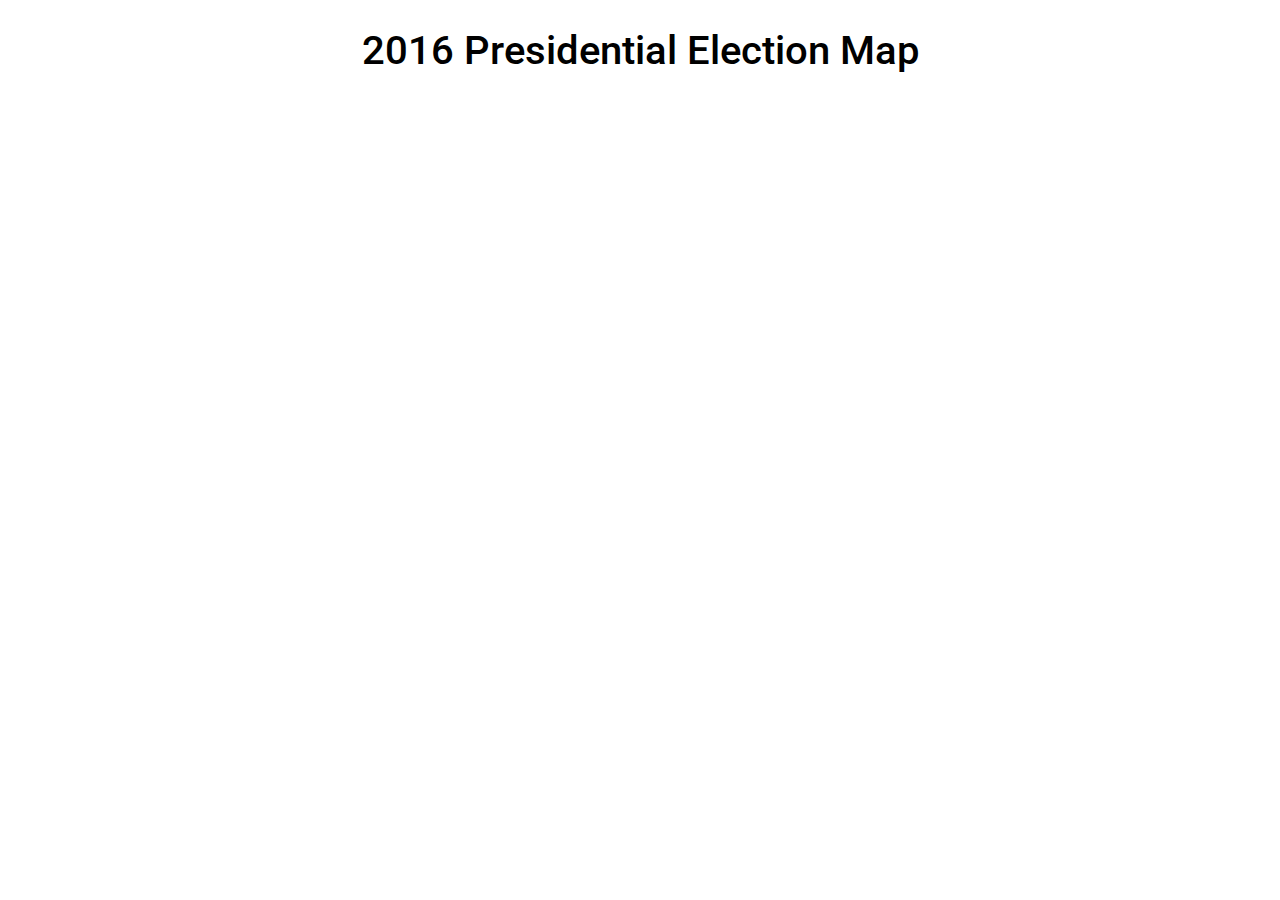
==== index.html @ 7efaa116 "testing" ====
<!DOCTYPE html>
<html>
  <head>
    <link rel="stylesheet" href="style.css">
    <title>Election Map</title>
  </head>
  <body>
    <h1>2016 Presidential Election Map</h1>
    <svg width="960" height="600"></svg>
    <script src="https://d3js.org/d3.v4.min.js"></script>
    <script src="https://d3js.org/d3-scale-chromatic.v1.min.js"></script>
    <script src="https://d3js.org/topojson.v2.min.js"></script>
    <script src="script.js"></script>
  </body>
</html>
---- style.css ----
@import url('https://fonts.googleapis.com/css?family=Roboto:400,500,700,900');
.counties :hover {
    opacity: 0.2;
}

h1 {
    font-weight: 500;
    font-size: 40px;
}

.county-borders {
    fill: none;
    stroke: white;
    stroke-width: 0.5px;
    stroke-linejoin: round;
    stroke-linecap: round;
    pointer-events: none;
}

div.tooltip {
    position: absolute;
    text-align: center;
    width: 150px;
    height: 70px;
    padding: 2px;
    font-size: 12px;
    background: white;
    border: 0px;
    border-radius: 8px;
    pointer-events: none;
    opacity: 0;
}

html {
    text-align: center;
    font-family: 'Roboto', sans-serif;
}
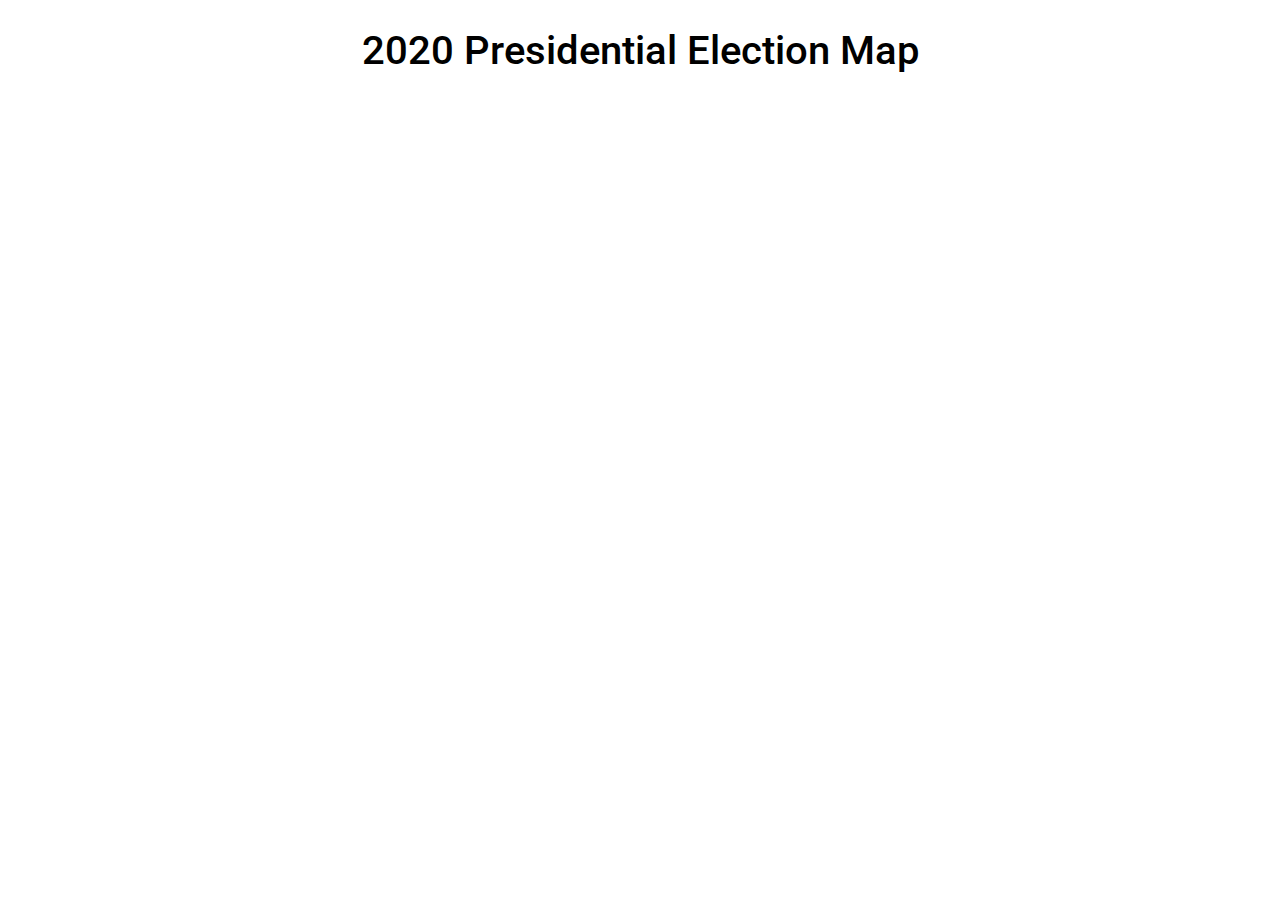
==== commit e1bae556: "edits" ====
--- a/index.html
+++ b/index.html
@@ -5,7 +5,7 @@
     <title>Election Map</title>
   </head>
   <body>
-    <h1>2016 Presidential Election Map</h1>
+    <h1>2020 Presidential Election Map</h1>
     <svg width="960" height="600"></svg>
     <script src="https://d3js.org/d3.v4.min.js"></script>
     <script src="https://d3js.org/d3-scale-chromatic.v1.min.js"></script>
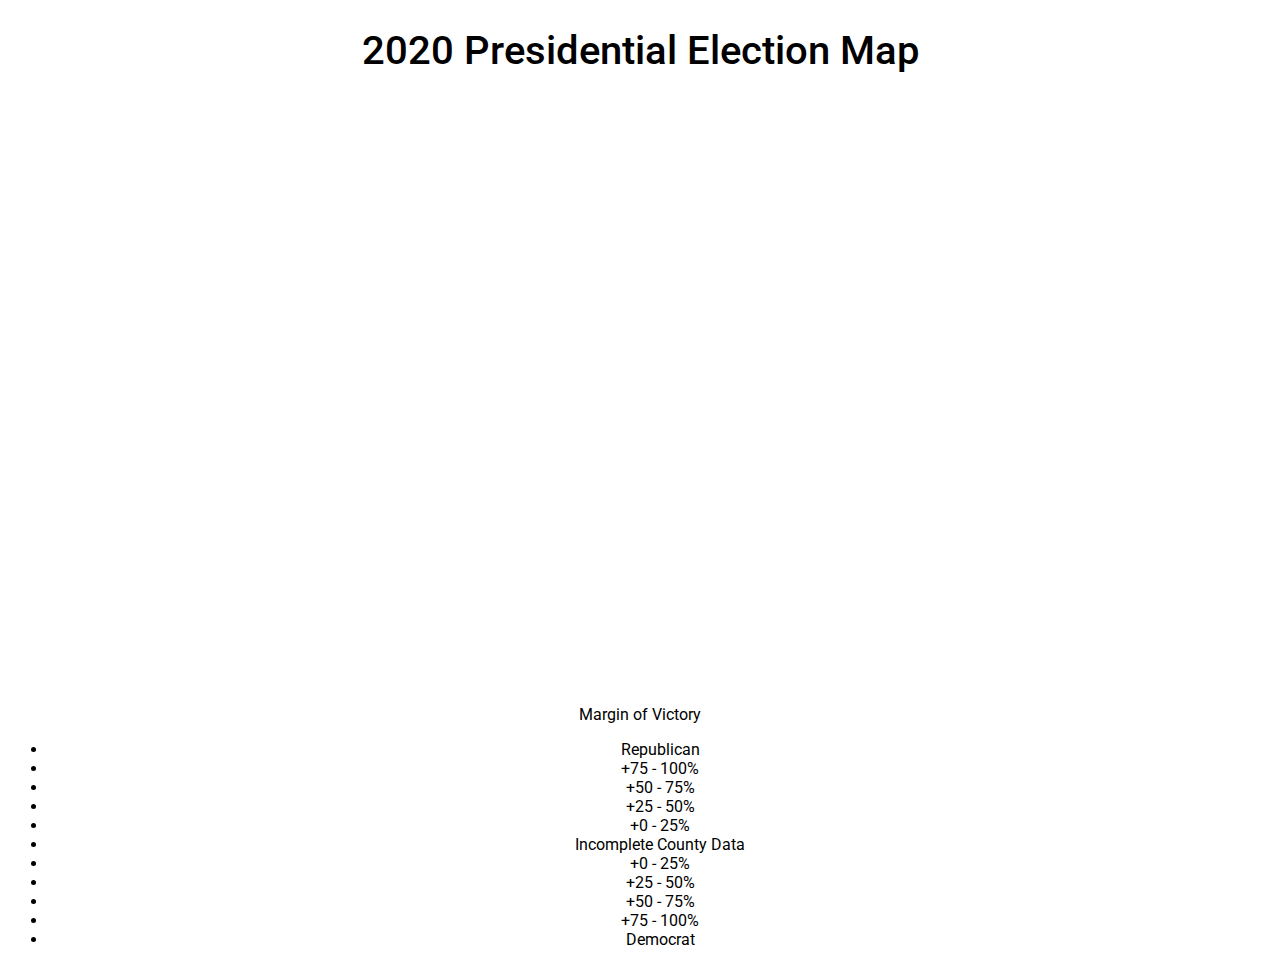
==== commit 281c1a55: "design change" ====
--- a/index.html
+++ b/index.html
@@ -7,9 +7,31 @@
   <body>
     <h1>2020 Presidential Election Map</h1>
     <svg width="960" height="600"></svg>
+    <!-- Get our d3 imports in -->
     <script src="https://d3js.org/d3.v4.min.js"></script>
     <script src="https://d3js.org/d3-scale-chromatic.v1.min.js"></script>
     <script src="https://d3js.org/topojson.v2.min.js"></script>
+
+    <!-- Actual visualization -->
     <script src="script.js"></script>
+
+    <div class='my-legend'></div>
+      <div class='legend-title'>Margin of Victory</div>
+      <div class='legend-scale'>
+        <ul class='legend-labels'>
+          <li>Republican</li>
+          <li><span style='background:#7d0101;'></span>+75 - 100%</li>
+          <li><span style='background:#b82c2c;'></span>+50 - 75%</li>
+          <li><span style='background:#d66b6b;'></span>+25 - 50%</li>
+          <li><span style='background:#fcb3b3;'></span>+0 - 25%</li>
+          <li><span style='background:#808080;'></span>Incomplete County Data</li>
+          <li><span style='background:#b0cbff;'></span>+0 - 25%</li>
+          <li><span style='background:#5d7fc2;'></span>+25 - 50%</li>
+          <li><span style='background:#2750a1;'></span>+50 - 75%</li>
+          <li><span style='background:#002369;'></span>+75 - 100%</li>
+          <li>Democrat</li>
+        </ul>
+      </div>
+    </div>
   </body>
 </html>
--- a/style.css
+++ b/style.css
@@ -17,6 +17,10 @@
     pointer-events: none;
 }
 
+.counties path:hover {
+    cursor: pointer;
+}
+
 div.tooltip {
     position: absolute;
     text-align: center;
@@ -34,4 +38,34 @@
 html {
     text-align: center;
     font-family: 'Roboto', sans-serif;
+}
+
+
+.my-legend .legend-title {
+    text-align: left;
+    margin-bottom: 8px;
+    margin-left: 300px;
+    font-weight: bold;
+    font-size: 20px;
+}
+.my-legend .legend-scale ul {
+    margin: 0;
+    padding: 0;
+    float: left;
+    list-style: none;
+}
+.my-legend .legend-scale ul li {
+    display: block;
+    float: left;
+    width: 70px;
+    margin-bottom: 6px;
+    text-align: center;
+    font-size: 80%;
+    list-style: none;
+}
+.my-legend ul.legend-labels li span {
+    display: block;
+    float: left;
+    height: 15px;
+    width: 70px;
 }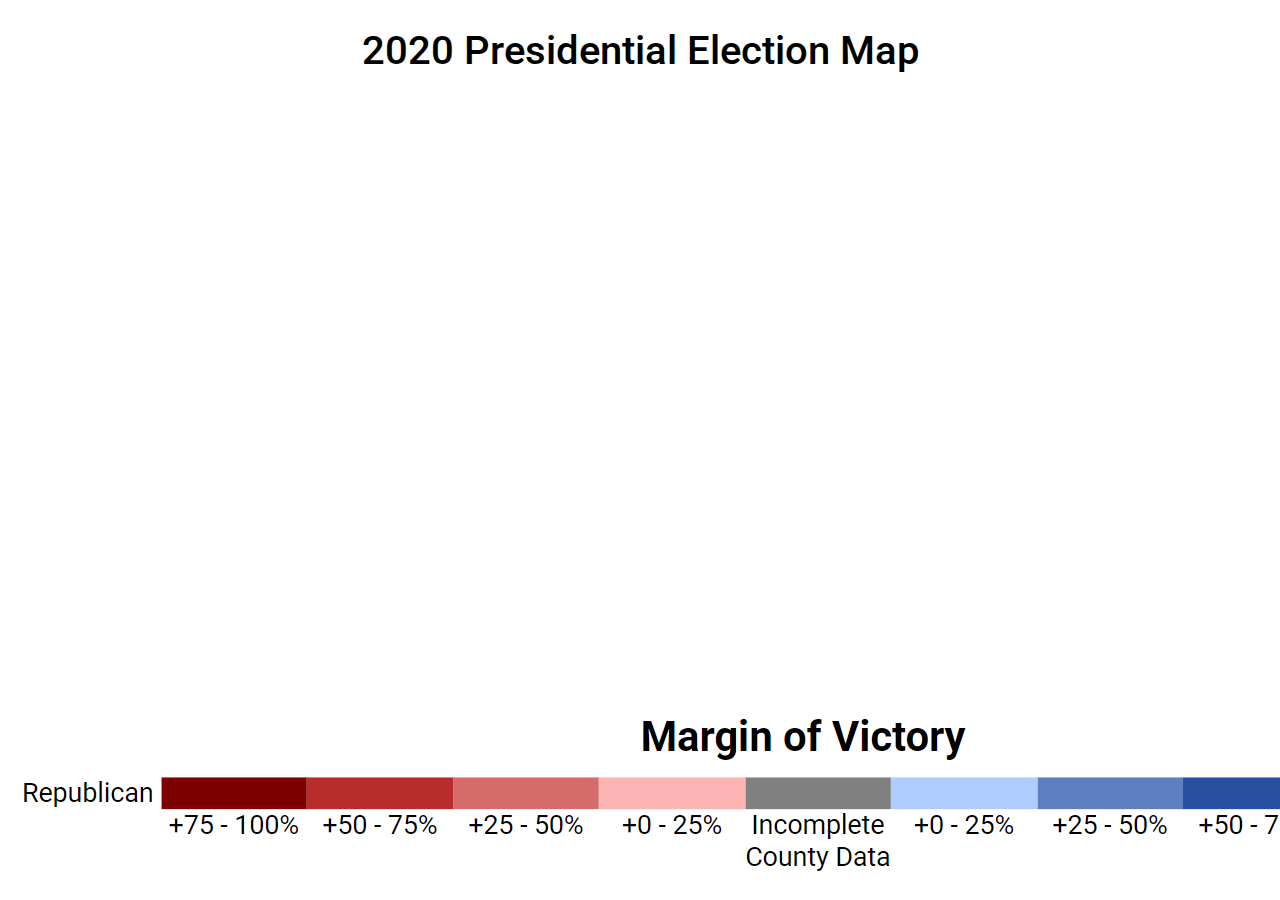
==== commit 2839d57c: "legend fix" ====
--- a/index.html
+++ b/index.html
@@ -15,23 +15,7 @@
     <!-- Actual visualization -->
     <script src="script.js"></script>
 
-    <div class='my-legend'></div>
-      <div class='legend-title'>Margin of Victory</div>
-      <div class='legend-scale'>
-        <ul class='legend-labels'>
-          <li>Republican</li>
-          <li><span style='background:#7d0101;'></span>+75 - 100%</li>
-          <li><span style='background:#b82c2c;'></span>+50 - 75%</li>
-          <li><span style='background:#d66b6b;'></span>+25 - 50%</li>
-          <li><span style='background:#fcb3b3;'></span>+0 - 25%</li>
-          <li><span style='background:#808080;'></span>Incomplete County Data</li>
-          <li><span style='background:#b0cbff;'></span>+0 - 25%</li>
-          <li><span style='background:#5d7fc2;'></span>+25 - 50%</li>
-          <li><span style='background:#2750a1;'></span>+50 - 75%</li>
-          <li><span style='background:#002369;'></span>+75 - 100%</li>
-          <li>Democrat</li>
-        </ul>
-      </div>
-    </div>
+    <img src="legend.png" alt="Color Encoding Legend">
+
   </body>
 </html>
--- a/style.css
+++ b/style.css
@@ -38,34 +38,4 @@
 html {
     text-align: center;
     font-family: 'Roboto', sans-serif;
-}
-
-
-.my-legend .legend-title {
-    text-align: left;
-    margin-bottom: 8px;
-    margin-left: 300px;
-    font-weight: bold;
-    font-size: 20px;
-}
-.my-legend .legend-scale ul {
-    margin: 0;
-    padding: 0;
-    float: left;
-    list-style: none;
-}
-.my-legend .legend-scale ul li {
-    display: block;
-    float: left;
-    width: 70px;
-    margin-bottom: 6px;
-    text-align: center;
-    font-size: 80%;
-    list-style: none;
-}
-.my-legend ul.legend-labels li span {
-    display: block;
-    float: left;
-    height: 15px;
-    width: 70px;
 }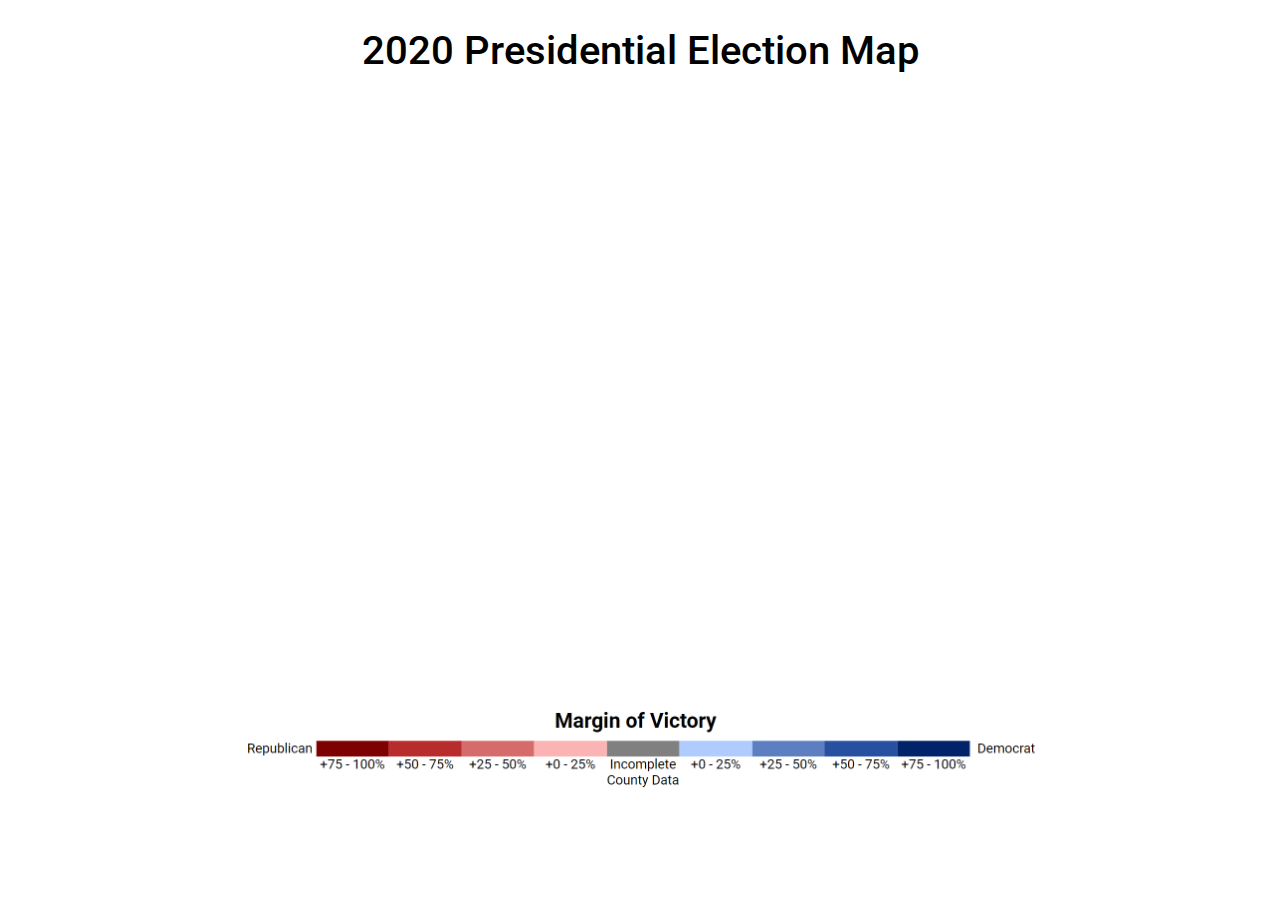
==== commit ee221a0c: "img size fix" ====
--- a/index.html
+++ b/index.html
@@ -15,7 +15,7 @@
     <!-- Actual visualization -->
     <script src="script.js"></script>
 
-    <img src="legend.png" alt="Color Encoding Legend">
+    <img src="legend.png" alt="Color Encoding Legend" width="800">
 
   </body>
 </html>
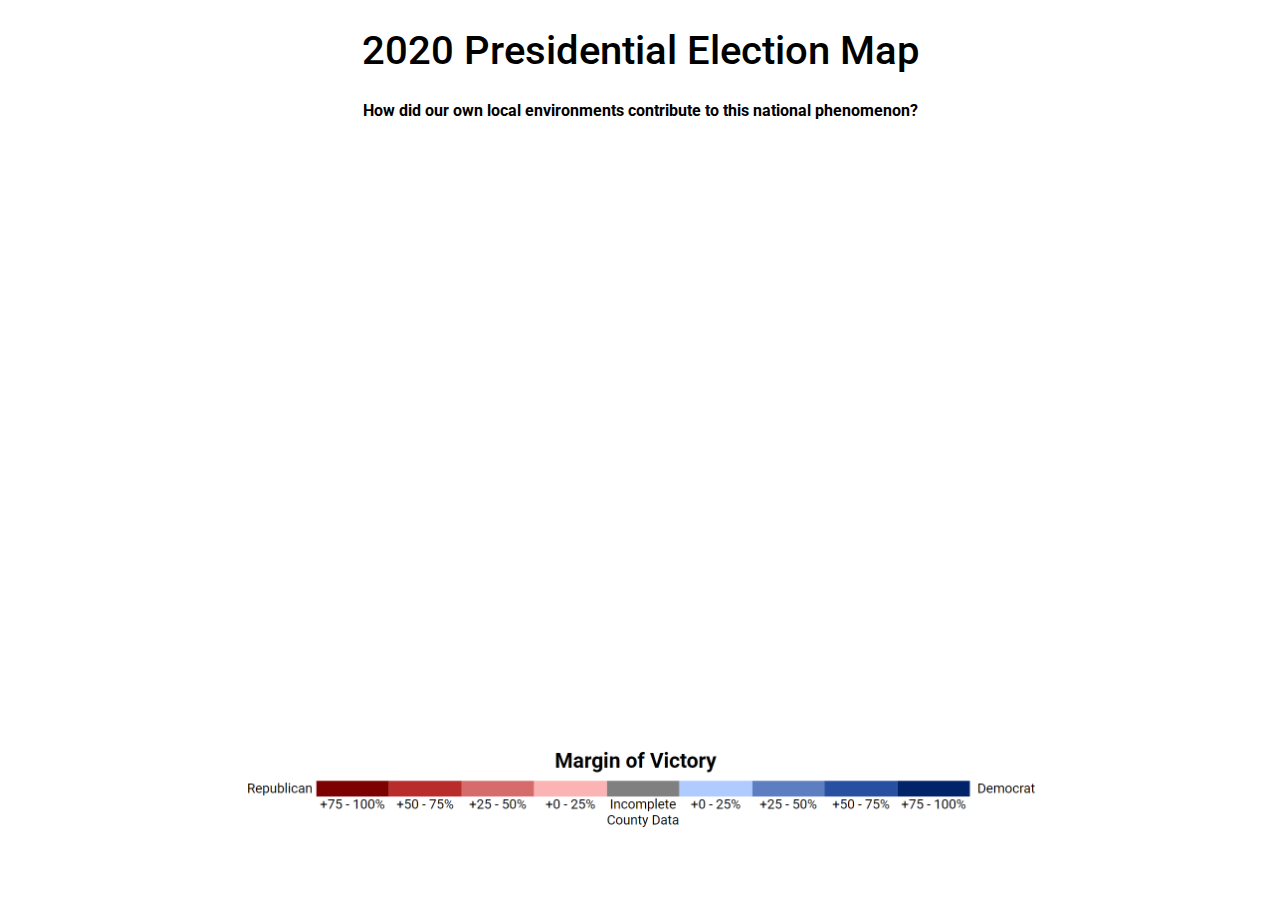
==== commit 09d639dc: "tooltip edits" ====
--- a/index.html
+++ b/index.html
@@ -6,6 +6,7 @@
   </head>
   <body>
     <h1>2020 Presidential Election Map</h1>
+    <h4>How did our own local environments contribute to this national phenomenon?</h4>
     <svg width="960" height="600"></svg>
     <!-- Get our d3 imports in -->
     <script src="https://d3js.org/d3.v4.min.js"></script>
